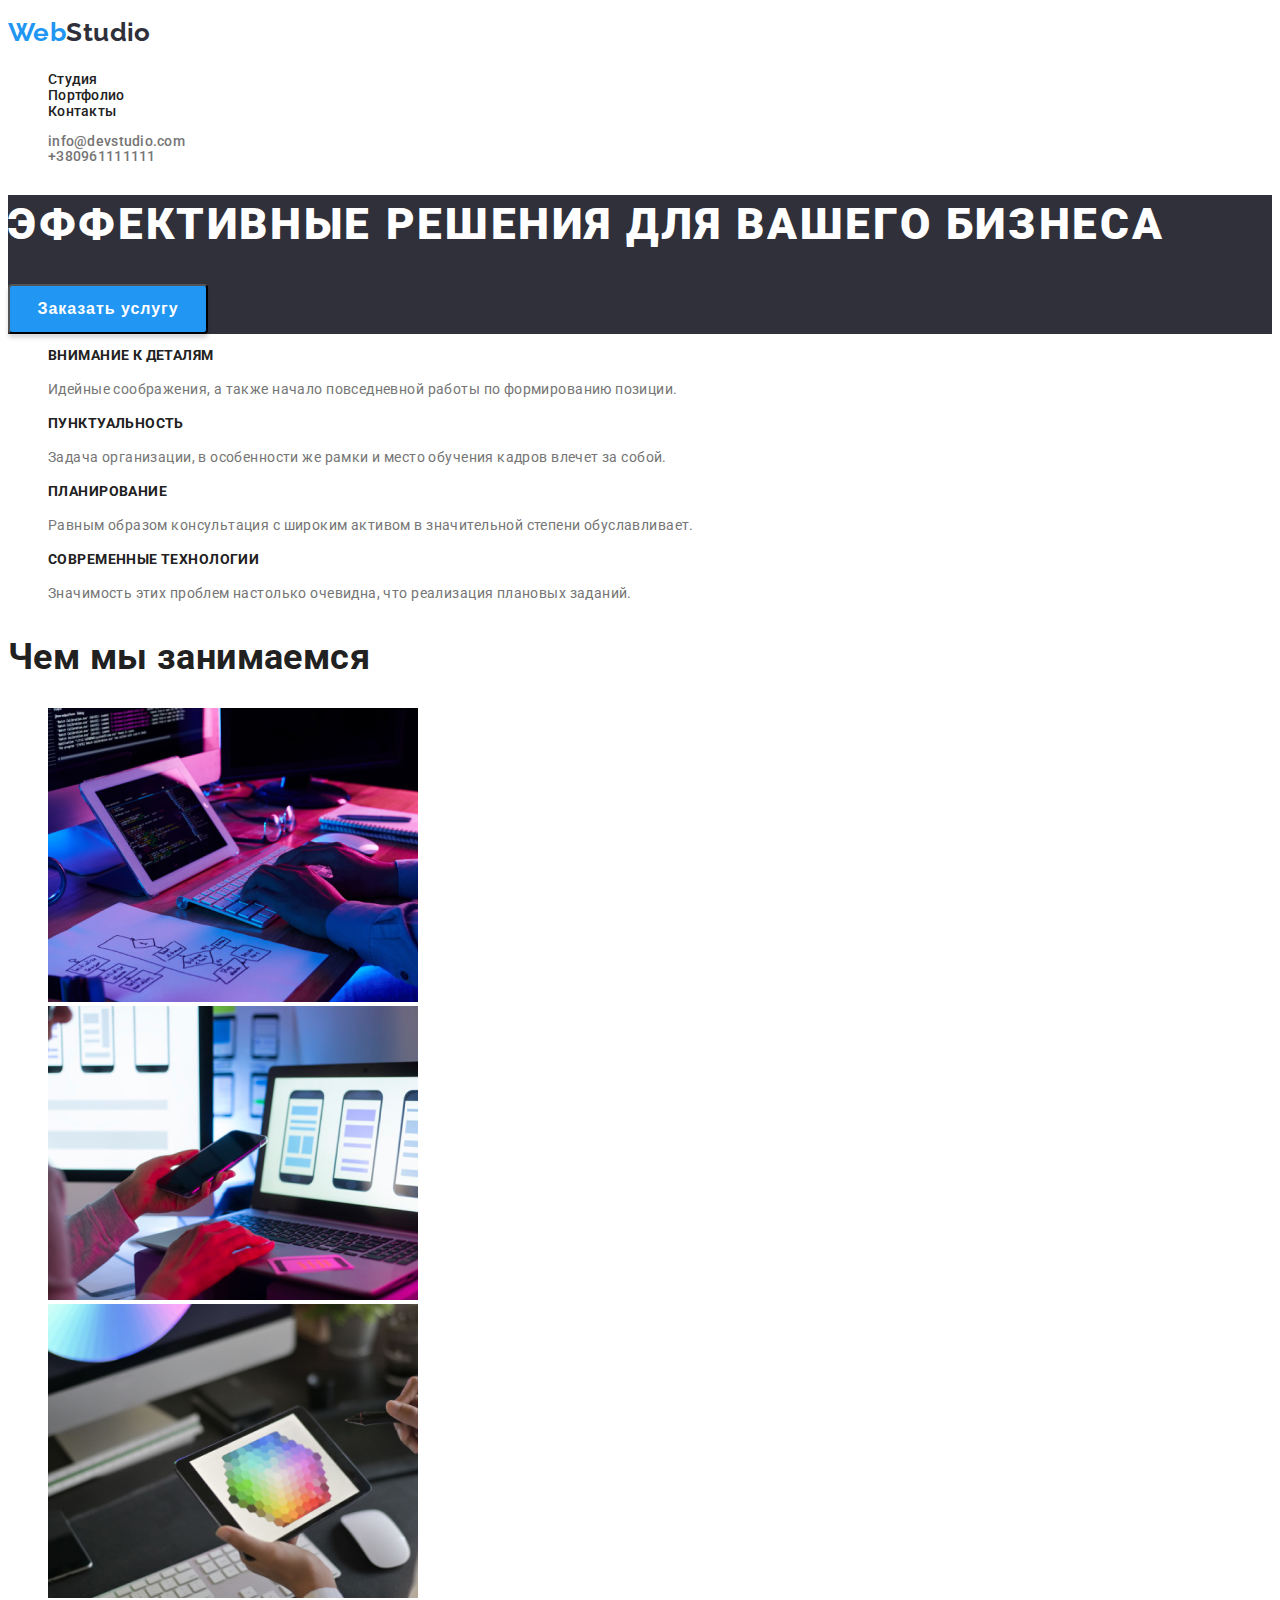
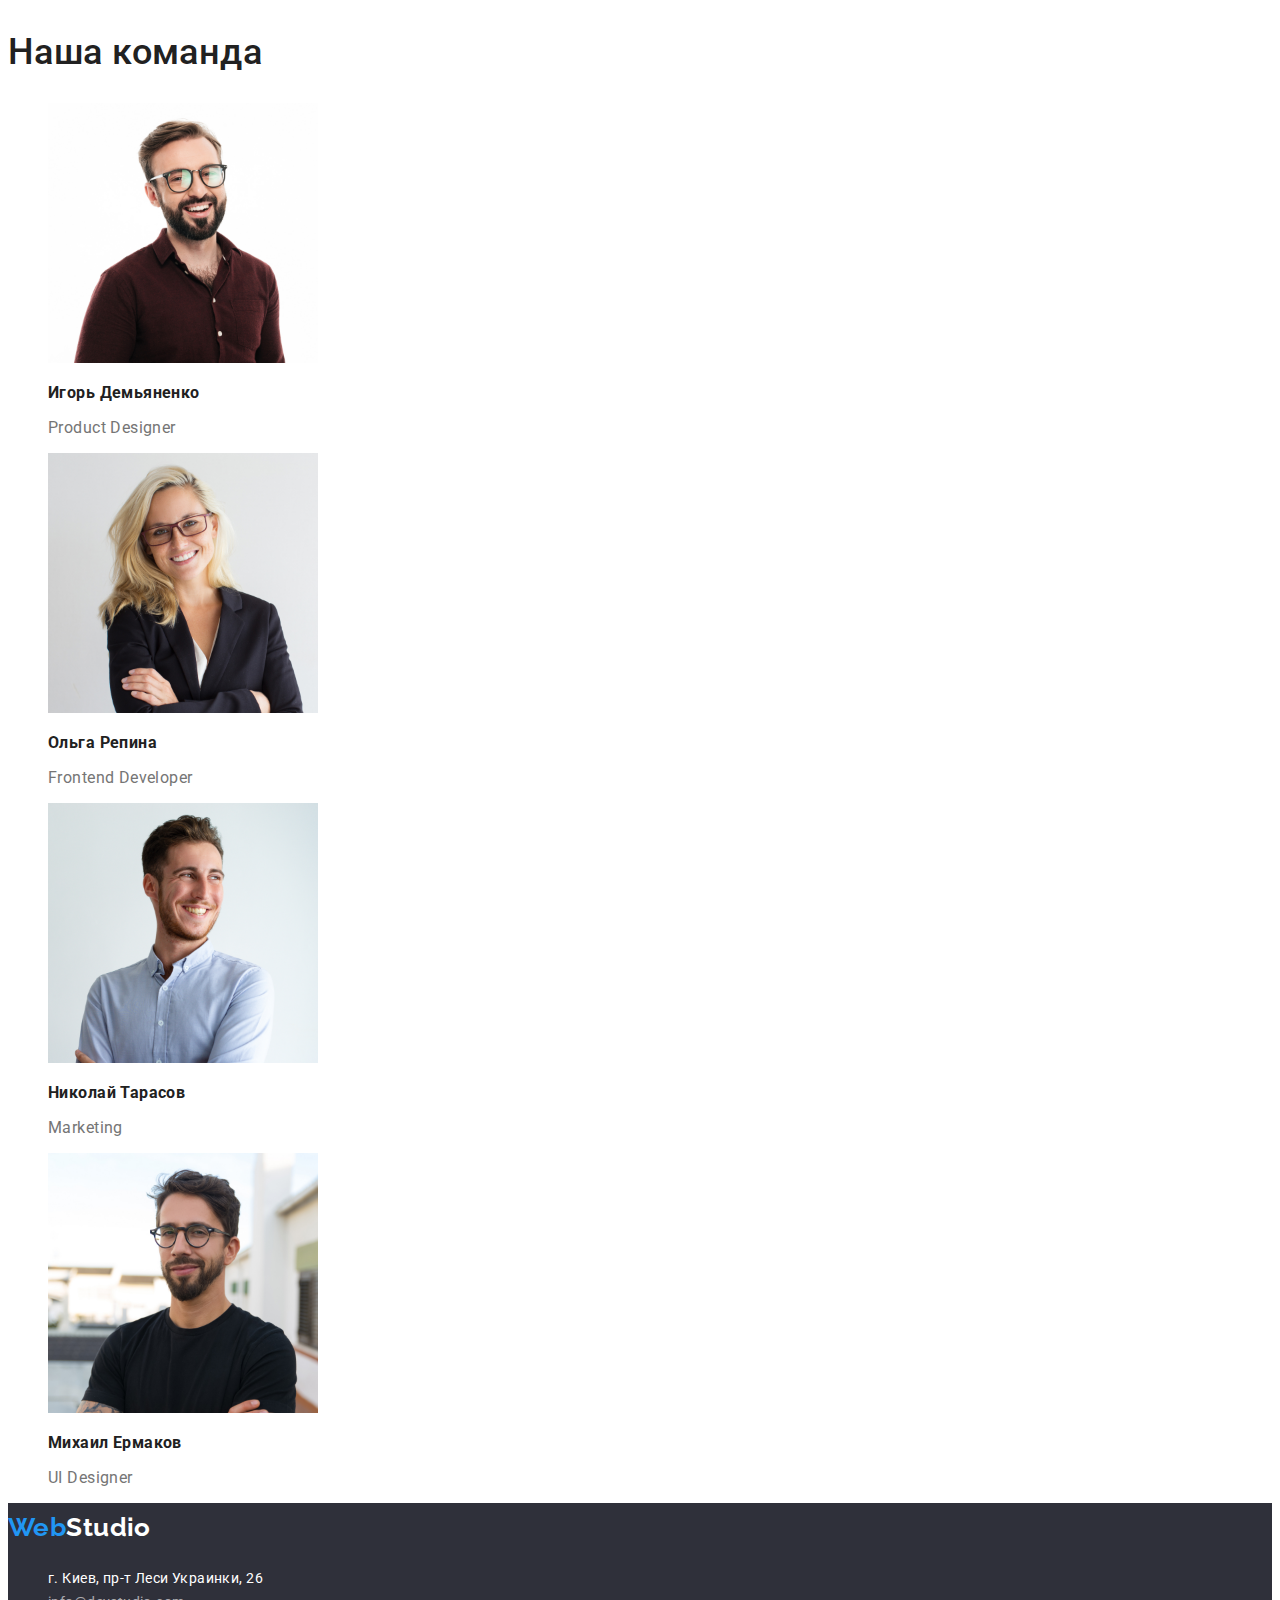
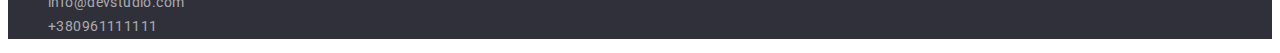
==== index.html @ 1969646e "Initial commit" ====
<!DOCTYPE html>
<html lang="ru">
<head>
    <meta charset="UTF-8">
    <meta http-equiv="X-UA-Compatible" content="IE=edge">
    <meta name="viewport" content="width=device-width, initial-scale=1.0">
    <link rel="stylesheet" href="./css/style.css">
    <title>Студия</title>
    <link rel="preconnect" href="https://fonts.googleapis.com">
    <link rel="preconnect" href="https://fonts.gstatic.com" crossorigin>
    <link href="https://fonts.googleapis.com/css2?family=Raleway:wght@700&family=Roboto:wght@400;500;700;900&display=swap" rel="stylesheet">
</head>
<body>
    <header class="header"><!--Шапка страницы-->
        <nav><a class="logohead" href="/"><span class="webhead">Web</span><span class="studiohead">Studio</span></a>
        <ul class="main-navigation"><!--Навигация на другие страницы-->
            <li><a class="nav-item" href="./index.html">Студия</a></li>
            <li><a class="nav-item" href="./portfolio.html">Портфолио</a></li>
            <li><a class="nav-item" href="">Контакты</a></li>
        </ul>
        </nav>
        <ul class="main-contacts">
            <li><a class="contacts-item" href="mailto:info@devstudio.com">info@devstudio.com</a></li>
            <li><a class="contacts-item" href="tel:+380961111111">+380961111111</a></li>
        </ul>
    </header>
    <main><!--<Уникальный контент страницы>-->
        <section class="banner"><!--Блок Баннер-->
            <h1 class="banner-tittle">Эффективные решения для вашего бизнеса</h1>
            <button class="banner-button" type="button">Заказать услугу</button>
        </section>

        <section class="peculiarities"><!--Блок со списком особенностей-->
            <h2 hidden class="peculiarities-maintittle">Особенности компании</h2>
            <ul class="peculiarities-list">
                <li class="peculiarities-items">
                    <h3 class="peculiarities-tittle">внимание к деталям</h3>
                    <p class="peculiarities-text">Идейные соображения, а также начало повседневной работы по формированию позиции.</p>
                </li>
                <li>
                    <h3 class="peculiarities-tittle">пунктуальность</h3>
                    <p class="peculiarities-text">Задача организации, в особенности же рамки и место обучения кадров влечет за собой.</p>
                </li>
                <li>
                    <h3 class="peculiarities-tittle">планирование</h3>
                    <p class="peculiarities-text">Равным образом консультация с широким активом в значительной степени обуславливает.</p>
                </li>
                <li>
                    <h3 class="peculiarities-tittle">современные технологии</h3>
                    <p class="peculiarities-text">Значимость этих проблем настолько очевидна, что реализация плановых заданий.</p>
                </li>
            </ul>
        </section>
        
        <section class="work"><!--<Блок Чем мы занимаемся-->
            <h2 class="work-tittle">Чем мы занимаемся</h2>
            <ul class="work-list">
                <li class="work-items"><img src="./images/img.jpg" alt="верстка сайтов" width="370" height="294"></li>
                <li class="work-items"><img src="./images/img-proj.jpg" alt="програмное обеспечение" width="370" height="294"></li>
                <li class="work-items"><img src="./images/img-graf.jpg" alt="графический дизайн" width="370" height="294"></li>
            </ul>
        </section>
        
        <section class="team"><!--Блок Наша команда-->
            <h2 class="team-maintittle">Наша команда</h2>
            <ul class="team-list">
                <li class="team-items">
                    <img src="./images/1.jpg" alt="фото Игоря Демьяненко" width="270" height="260">
                    <h3 class="team-tittle">Игорь Демьяненко</h3>
                    <p class="team-text" lang="en">Product Designer</p>
                </li>
                <li class="team-items">
                    <img src="./images/2.jpg" alt="фото Ольги Репиной" width="270" height="260">
                    <h3 class="team-tittle">Ольга Репина</h3>
                    <p class="team-text" lang="en">Frontend Developer</p>
                </li>
                <li class="team-items">
                    <img src="./images/3.jpg" alt="фото Николая Тарасова" width="270" height="260">
                    <h3 class="team-tittle">Николай Тарасов</h3>
                    <p class="team-text" lang="en">Marketing</p>
                </li>
                <li class="team-items">
                    <img src="./images/4.jpg" alt="фото Михаила Ермакова" width="270" height="260">
                    <h3 class="team-tittle">Михаил Ермаков</h3>
                    <p class="team-text" lang="en">UI Designer</p>
                </li>
            </ul>
        </section>
    </main>
    <footer class="footer"> <!--Футер страницы-->
        <a class="logo-footer" href="/"><span class="webfooter">Web</span><span class="studiofooter">Studio</span></a>
        <address>
            <ul class="contacts-footer">
                <li><a class="adres-footer" href="https://www.google.com/maps/place/%D0%B1%D1%83%D0%BB.+%D0%9B%D0%B5%D1%81%D0%B8+%D0%A3%D0%BA%D1%80%D0%B0%D0%B8%D0%BD%D0%BA%D0%B8,+26,+%D0%9A%D0%B8%D0%B5%D0%B2,+02000/@50.4265841,30.5361971,17z/data=!3m1!4b1!4m5!3m4!1s0x40d4cf0e033ecbe9:0x57a4dffefec77da0!8m2!3d50.4265807!4d30.5383858" target="_blank" rel="noopener noreferrer">г. Киев, пр-т Леси Украинки, 26</a></li>
                <li class="links-footer"><a class="link-clr" href="mailto:info@devstudio.com">info@devstudio.com</a></li>
                <li class="links-footer"><a class="link-clr" href="tel:+380961111111">+380961111111</a></li>
            </ul>
        </address>
        
    </footer>
</body>
</html>
---- css/style.css ----
body {
  font-family: var(--main-font);
  font-size: var(--main-font-sz);
  text-decoration: var(--main-text-decor);
  line-height: var(--main-line-hght);
  letter-spacing: var(--main-leter-spacing);
  font-weight: var(--main-font-weight);
  color: var(--main-txt-clr);
}

/* font-weight: 400; то же самое что и normal
font-weight: bold; то же самое что и 700 */

:root {
  --main-font: Roboto, sans-serif;
  --secondary-font: Raleway, sans-serif;

  --main-font-sz: 14px;
  --secondary-font-sz: 16px;
  --primary-font-sz: 36px;
  --fourth-font-sz: 18px;

  --main-font-weight: 500;
  --secondary-font-weight: 700;
  --primary-font-weight: 400;

  --main-leter-spacing: 0.03em;
  --secondary-leter-spacing: 0.02em;
  --primary-leter-spacing: 0.06em;

  --main-txt-clr: #212121;
  --secondary-txt-clr: #757575;
  --primary-txt-clr: #2196f3;
  --color-rdba: rgba(255, 255, 255, 0.6);

  --main-line-hght: 1.14;
  --secondary-line-hght: 1.17;
  --primary-line-hght: 1.71;
  --fourth-line-hght: 1.19;

  --main-link-clr: #ffffff;
  --secondary-link-clr: #2f303a;

  --main-text-decor: none;
}

/* студия */
/* оформление логотипа */
.logohead,
.logo-footer {
  font-family: var(--secondary-font);
  font-weight: var(--secondary-font-weight);
  font-size: 26px;
  line-height: 1.91;
  text-decoration: none;
}

.webhead,
.webfooter {
  color: var(--primary-txt-clr);
}

.studiohead {
  color: var(--secondary-link-clr);
}

.studiofooter {
  color: var(--main-link-clr);
}

.main-navigation {
  letter-spacing: var(--secondary-leter-spacing);
}

.nav-item:hover,
.nav-item:focus {
  color: var(--primary-txt-clr);
}

.nav-item {
  color: var(--main-txt-clr);
  text-decoration: var(--main-text-decor);
}

.contacts-item:hover,
.contacts-item:focus {
  color: var(--primary-txt-clr);
}

.contacts-item {
  color: var(--secondary-txt-clr);
  text-decoration: var(--main-text-decor);
}

.main-contacts {
  letter-spacing: var(--secondary-leter-spacing);
  color: var(--secondary-txt-clr);
}

.banner {
  background-color: var(--secondary-link-clr);
}

.banner > h1 {
  font-weight: 900;
  font-size: 44px;
  line-height: 1.36;
  letter-spacing: var(--primary-leter-spacing);
  text-transform: uppercase;
  color: var(--main-link-clr);
}

.banner button {
  font-weight: var(--secondary-font-weight);
  font-size: var(--secondary-font-sz);
  line-height: 1.87;
   align-items: center;
  text-align: center;
  letter-spacing: var(--primary-leter-spacing);
  color: var(--main-link-clr);
  background: var(--primary-txt-clr);
  box-shadow: 0px 4px 4px rgba(0, 0, 0, 0.15);
  border-radius: 4px;
  width: 200px;
  height: 50px;
  left: 700px;
  top: 430px;
}

.peculiarities h3 {
  font-weight: var(--secondary-font-weight);
  font-size: var(--main-font-sz);
  text-transform: uppercase;
}

.peculiarities p {
  font-weight: var(--primary-font-weight);
  line-height: var(--primary-line-hght);
  color: var(--secondary-txt-clr);
}

.peculiarities-list,
.work-list,
.team-list,
.contacts-footer,
.btn-item,
.content-list,
.main-navigation,
.main-contacts {
  list-style: none;
}

.work h2 {
  font-weight: var(--secondary-font-weight);
  font-size: var(--primary-font-sz);
  line-height: var(--secondary-line-hght);
}

.work-tittle,
.team-maintittle {
  font-weight: var(--secondary-font-weight);
  font-size: var(--primary-font-sz);
  line-height: var(--secondary-line-hght);
}

.team h2 {
  font-weight: var(--main-font-weight);
  font-size: var(--primary-font-sz);
  line-height: var(--secondary-line-hght);
}

.team h3 {
  font-size: var(--secondary-font-sz);
  line-height: var(--fourth-line-hght);
}

.team p {
  font-weight: var(--primary-font-weight);
  font-size: var(--secondary-font-sz);
  line-height: var(--fourth-line-hght);
  color: var(--secondary-txt-clr);
}

.adres-footer {
  font-weight: var(--primary-font-weight);
  font-size: var(--main-font-sz);
  line-height: var(--primary-line-hght);
  color: var(--main-link-clr);
  font-style: normal;
  text-decoration: var(--main-text-decor);
}

.links-footer {
  font-weight: var(--primary-font-weight);
  font-size: var(--main-font-sz);
  line-height: var(--primary-line-hght);
  color: var(--color-rdba);
}

.footer {
  background-color: var(--secondary-link-clr);
}

.link-clr {
  font-style: normal;
  font-weight: var(--primary-font-weight);
  line-height: var(--primary-line-hght);
  color: var(--color-rdba);
  text-decoration: var(--main-text-decor);
}

/* портфолио */
.btonu:hover,
.btonu:focus {
  background-color: var(--primary-txt-clr);
}

.btonu {
  font-family: Roboto;
  font-style: normal;
  font-weight: 500;
  font-size: 16px;
  line-height: 1.62;
  text-align: center;
  letter-spacing: 0.03em;
  color:var(--main-txt-clr);
  background: #F5F4FA;
  border-radius: 4px;
  box-shadow: 0px 3px 1px rgba(0, 0, 0, 0.1), 0px 1px 2px rgba(0, 0, 0, 0.08), 0px 2px 2px rgba(0, 0, 0, 0.12);
}


.content-tittle {
  font-weight: var(--secondary-font-weight);
  font-size: var(--fourth-font-sz);
  line-height: 2;
  letter-spacing: var(--primary-leter-spacing);
  color: var(--main-txt-clr);
}

.content-text {
  font-weight: var(--primary-font-weight);
  font-size: var(--secondary-font-sz);
  line-height: 1.87;
  color: var(--secondary-txt-clr);
}

.content-links {
  text-decoration: var(--main-text-decor);
}
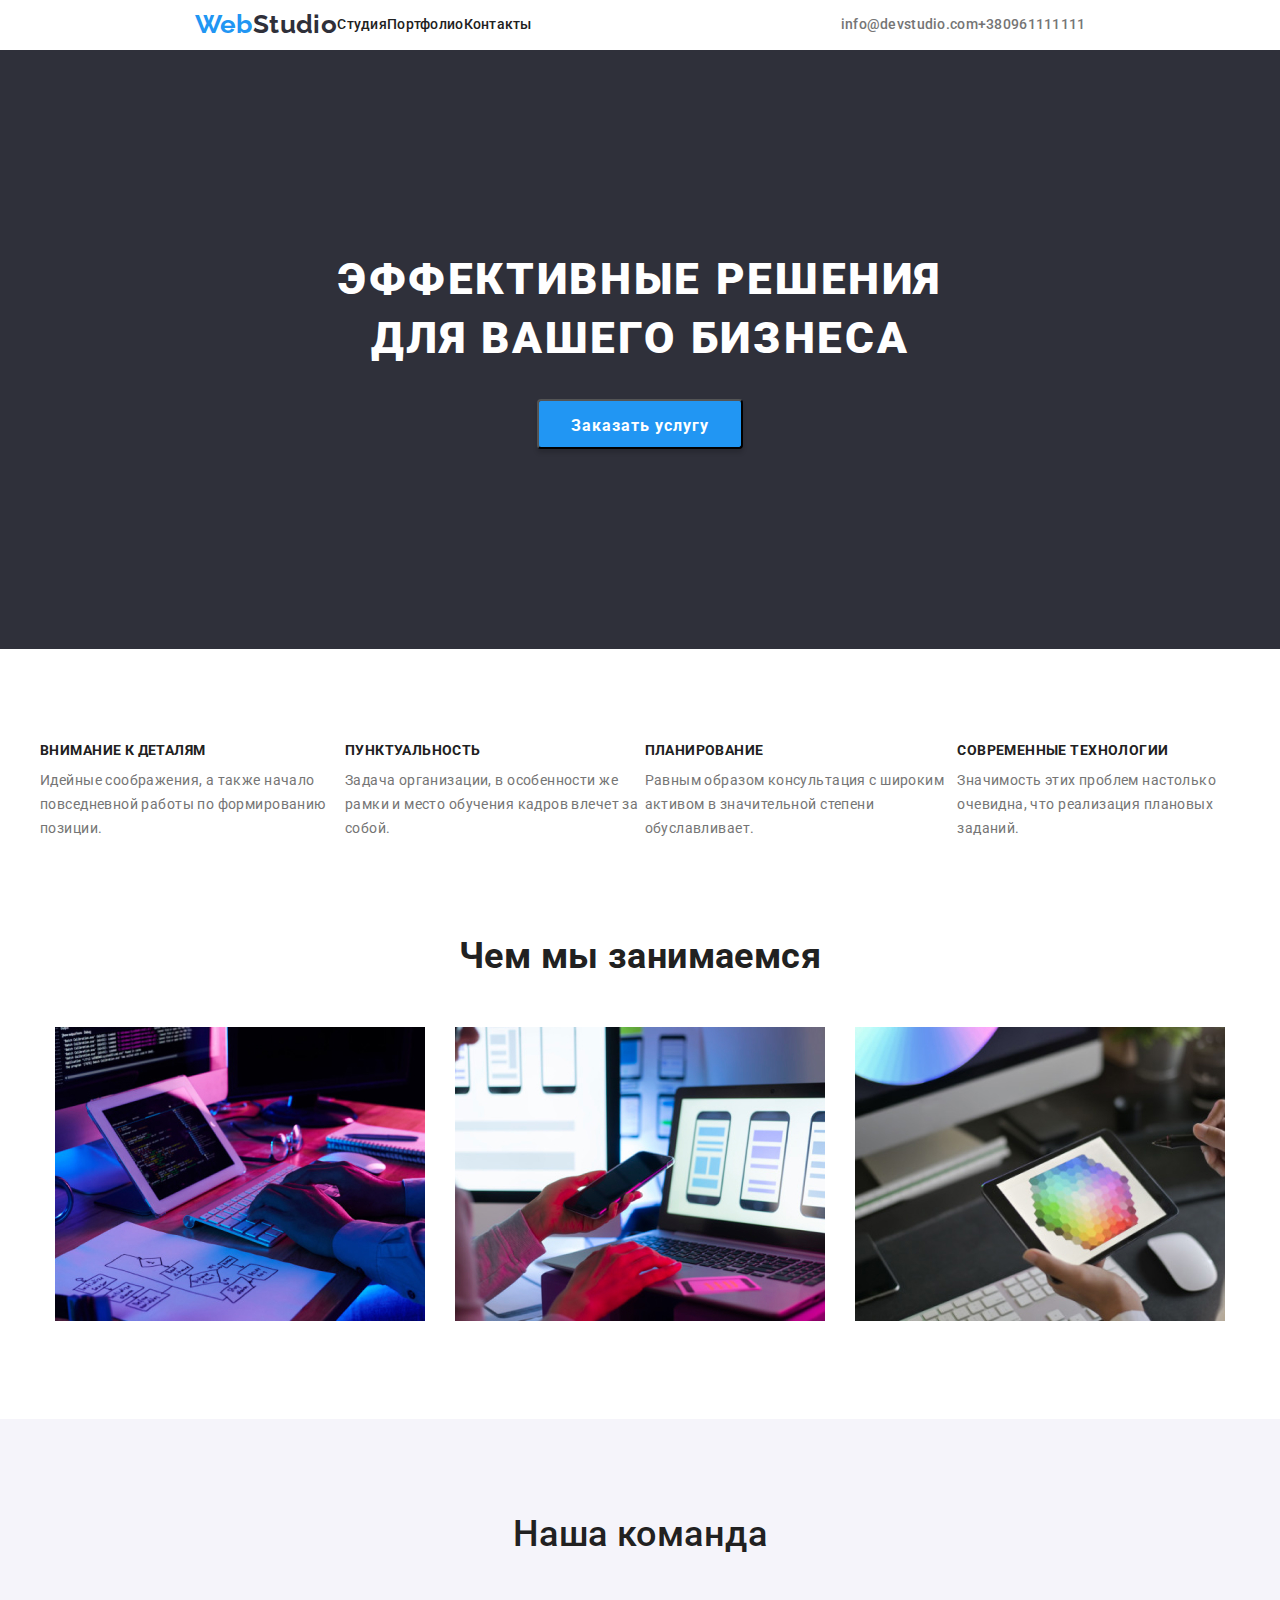
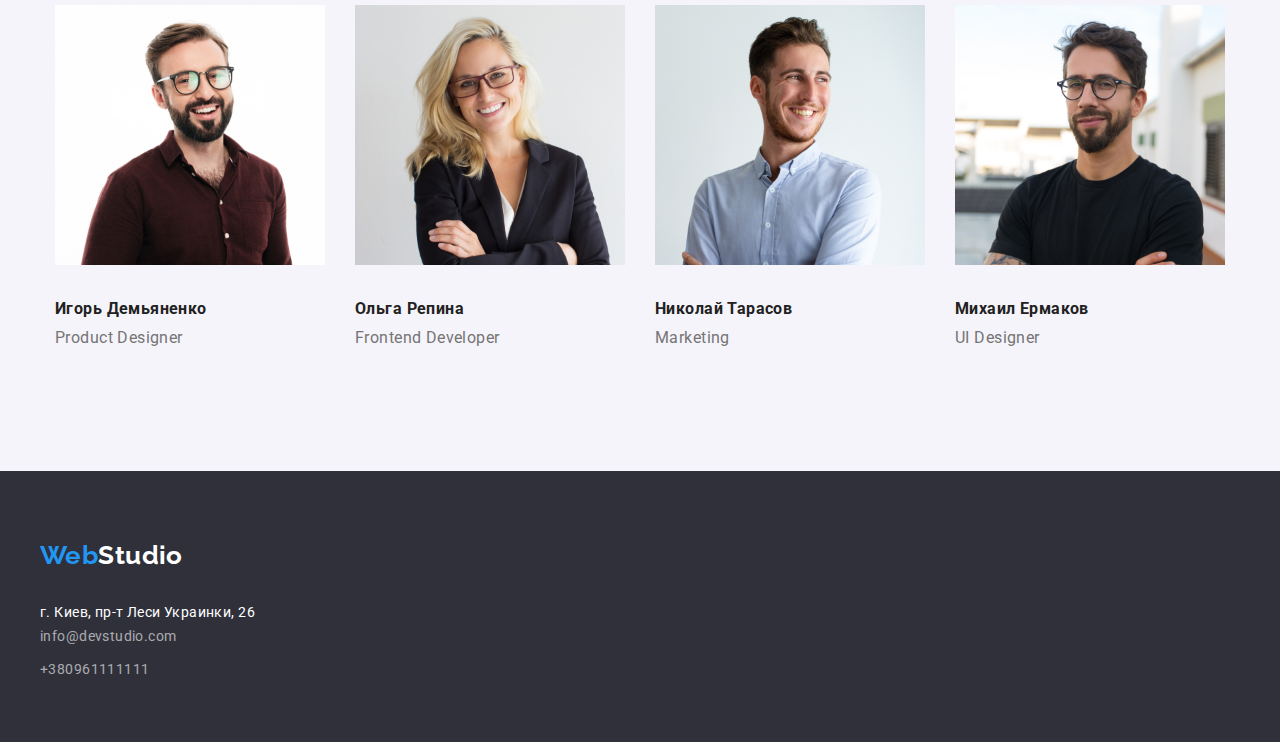
==== commit 9b952173: "добавляет разметку студия" ====
--- a/index.html
+++ b/index.html
@@ -4,32 +4,41 @@
     <meta charset="UTF-8">
     <meta http-equiv="X-UA-Compatible" content="IE=edge">
     <meta name="viewport" content="width=device-width, initial-scale=1.0">
-    <link rel="stylesheet" href="./css/style.css">
     <title>Студия</title>
     <link rel="preconnect" href="https://fonts.googleapis.com">
     <link rel="preconnect" href="https://fonts.gstatic.com" crossorigin>
     <link href="https://fonts.googleapis.com/css2?family=Raleway:wght@700&family=Roboto:wght@400;500;700;900&display=swap" rel="stylesheet">
+    <link rel="stylesheet" href="https://cdnjs.cloudflare.com/ajax/libs/modern-normalize/1.1.0/modern-normalize.min.css">
+    <link rel="stylesheet" href="./css/style.css">
+
 </head>
-<body>
-    <header class="header"><!--Шапка страницы-->
-        <nav><a class="logohead" href="/"><span class="webhead">Web</span><span class="studiohead">Studio</span></a>
-        <ul class="main-navigation"><!--Навигация на другие страницы-->
-            <li><a class="nav-item" href="./index.html">Студия</a></li>
-            <li><a class="nav-item" href="./portfolio.html">Портфолио</a></li>
-            <li><a class="nav-item" href="">Контакты</a></li>
-        </ul>
-        </nav>
-        <ul class="main-contacts">
-            <li><a class="contacts-item" href="mailto:info@devstudio.com">info@devstudio.com</a></li>
-            <li><a class="contacts-item" href="tel:+380961111111">+380961111111</a></li>
-        </ul>
-    </header>
+<body> 
+    <div class="container hdr">
+        <header class="header">
+            <nav class="nav" ><a class="logohead" href="/"><span class="webhead">Web</span><span class="studiohead">Studio</span></a>
+            <ul class="main-navigation">
+                <li><a class="nav-item lnk-hdr" href="./index.html">Студия</a></li>
+                <li><a class="nav-item lnk-hdr" href="./portfolio.html">Портфолио</a></li>
+                <li><a class="nav-item lnk-hdr" href="">Контакты</a></li>
+            </ul>
+            </nav>
+            <div class="container-contacts" >
+            <ul class="main-contacts">
+                <li><a class="contacts-item lnk-hdr" href="mailto:info@devstudio.com">info@devstudio.com</a></li>
+                <li><a class="contacts-item lnk-hdr" href="tel:+380961111111">+380961111111</a></li>
+            </ul>
+            </div>
+        </header>
+    </div>
     <main><!--<Уникальный контент страницы>-->
         <section class="banner"><!--Блок Баннер-->
-            <h1 class="banner-tittle">Эффективные решения для вашего бизнеса</h1>
+            <div class="container bnnr">
+            <h1 class="banner-tittle">Эффективные решения <br> для вашего бизнеса</h1>
             <button class="banner-button" type="button">Заказать услугу</button>
+            </div>
         </section>
-
+    
+    <div class="container pclrts section">
         <section class="peculiarities"><!--Блок со списком особенностей-->
             <h2 hidden class="peculiarities-maintittle">Особенности компании</h2>
             <ul class="peculiarities-list">
@@ -51,7 +60,8 @@
                 </li>
             </ul>
         </section>
-        
+    </div>
+    <div class="container wrk">
         <section class="work"><!--<Блок Чем мы занимаемся-->
             <h2 class="work-tittle">Чем мы занимаемся</h2>
             <ul class="work-list">
@@ -60,43 +70,47 @@
                 <li class="work-items"><img src="./images/img-graf.jpg" alt="графический дизайн" width="370" height="294"></li>
             </ul>
         </section>
-        
-        <section class="team"><!--Блок Наша команда-->
+    </div>
+    <section class="team"><!--Блок Наша команда-->
+        <div class="container tm section">
             <h2 class="team-maintittle">Наша команда</h2>
             <ul class="team-list">
                 <li class="team-items">
-                    <img src="./images/1.jpg" alt="фото Игоря Демьяненко" width="270" height="260">
+                    <img class="team-img" src="./images/1.jpg" alt="фото Игоря Демьяненко" width="270" height="260">
                     <h3 class="team-tittle">Игорь Демьяненко</h3>
                     <p class="team-text" lang="en">Product Designer</p>
                 </li>
                 <li class="team-items">
-                    <img src="./images/2.jpg" alt="фото Ольги Репиной" width="270" height="260">
+                    <img class="team-img" src="./images/2.jpg" alt="фото Ольги Репиной" width="270" height="260">
                     <h3 class="team-tittle">Ольга Репина</h3>
                     <p class="team-text" lang="en">Frontend Developer</p>
                 </li>
                 <li class="team-items">
-                    <img src="./images/3.jpg" alt="фото Николая Тарасова" width="270" height="260">
+                    <img class="team-img" src="./images/3.jpg" alt="фото Николая Тарасова" width="270" height="260">
                     <h3 class="team-tittle">Николай Тарасов</h3>
                     <p class="team-text" lang="en">Marketing</p>
                 </li>
                 <li class="team-items">
-                    <img src="./images/4.jpg" alt="фото Михаила Ермакова" width="270" height="260">
+                    <img class="team-img" src="./images/4.jpg" alt="фото Михаила Ермакова" width="270" height="260">
                     <h3 class="team-tittle">Михаил Ермаков</h3>
                     <p class="team-text" lang="en">UI Designer</p>
                 </li>
             </ul>
-        </section>
+        </div>
+    </section>
     </main>
     <footer class="footer"> <!--Футер страницы-->
+        <div class="container ftr">
         <a class="logo-footer" href="/"><span class="webfooter">Web</span><span class="studiofooter">Studio</span></a>
         <address>
             <ul class="contacts-footer">
                 <li><a class="adres-footer" href="https://www.google.com/maps/place/%D0%B1%D1%83%D0%BB.+%D0%9B%D0%B5%D1%81%D0%B8+%D0%A3%D0%BA%D1%80%D0%B0%D0%B8%D0%BD%D0%BA%D0%B8,+26,+%D0%9A%D0%B8%D0%B5%D0%B2,+02000/@50.4265841,30.5361971,17z/data=!3m1!4b1!4m5!3m4!1s0x40d4cf0e033ecbe9:0x57a4dffefec77da0!8m2!3d50.4265807!4d30.5383858" target="_blank" rel="noopener noreferrer">г. Киев, пр-т Леси Украинки, 26</a></li>
-                <li class="links-footer"><a class="link-clr" href="mailto:info@devstudio.com">info@devstudio.com</a></li>
-                <li class="links-footer"><a class="link-clr" href="tel:+380961111111">+380961111111</a></li>
+                <li class="links-footer mail"><a class="link-clr" href="mailto:info@devstudio.com">info@devstudio.com</a></li>
+                <li class="links-footer tel"><a class="link-clr" href="tel:+380961111111">+380961111111</a></li>
             </ul>
         </address>
-        
+        </div>
     </footer>
+    
 </body>
 </html>--- a/css/style.css
+++ b/css/style.css
@@ -1,3 +1,13 @@
+/* *,
+*::before,
+*::after {
+  box-sizing: border-box;
+}
+ */
+
+
+
+
 body {
   font-family: var(--main-font);
   font-size: var(--main-font-sz);
@@ -6,7 +16,9 @@
   letter-spacing: var(--main-leter-spacing);
   font-weight: var(--main-font-weight);
   color: var(--main-txt-clr);
-}
+  
+}
+
 
 /* font-weight: 400; то же самое что и normal
 font-weight: bold; то же самое что и 700 */
@@ -43,6 +55,92 @@
 
   --main-text-decor: none;
 }
+
+h1, h2, h3, p, ul, li {
+  margin: 0;
+  padding: 0;
+}
+
+.container {
+  width: 1230px;
+  margin-right: auto;
+  margin-left: auto;
+  padding-left: 15px;
+  padding-right: 15px;
+}
+
+
+
+.bnnr {
+  background-color: #2F303A;
+}
+
+
+.wrk {
+  padding-top: 0;
+  padding-bottom: 94px;
+}
+.header {
+  display: flex; 
+  align-items: center;
+  justify-content: space-between;
+}
+.nav {display: flex;
+align-items: center;
+justify-content: space-around;}
+
+
+.lnk-hdr {
+  display: inline-block;
+}
+.banner-tittle {
+  margin-bottom: 30px;
+  padding-top: 200px;
+}
+.banner-button {
+  margin-bottom: 200px;
+
+}
+.section {
+  padding-top: 94px;
+  padding-bottom: 94px;
+}
+/* .peculiarities-tittle {
+  margin-bottom: 10px;
+  padding-top: 50px; */
+/* } */
+
+.main-navigation, .main-contacts, .btn-list, .peculiarities-list, .work-list, .team-list {
+  display: flex;
+}
+
+.main-contacts {
+  justify-content: flex-end;
+}
+.peculiarities-list, .work-list, .team-list {
+  justify-content: space-around;
+}
+
+.header {justify-content: space-around;;
+}
+
+.btn-list {
+  justify-content: center;
+
+
+}
+
+
+
+
+
+
+
+
+
+
+
+
 
 /* студия */
 /* оформление логотипа */
@@ -99,44 +197,54 @@
 
 .banner {
   background-color: var(--secondary-link-clr);
-}
-
-.banner > h1 {
+  text-align: center;
+}
+
+.banner-tittle {
+  line-height: 1.36;
+  font-family: Roboto;
+  font-style: normal;
   font-weight: 900;
   font-size: 44px;
-  line-height: 1.36;
-  letter-spacing: var(--primary-leter-spacing);
+  text-align: center;
+  letter-spacing: 0.06em;
   text-transform: uppercase;
-  color: var(--main-link-clr);
+  color: #FFFFFF;
 }
 
 .banner button {
   font-weight: var(--secondary-font-weight);
   font-size: var(--secondary-font-sz);
   line-height: 1.87;
-   align-items: center;
+  align-items: center;
   text-align: center;
   letter-spacing: var(--primary-leter-spacing);
   color: var(--main-link-clr);
   background: var(--primary-txt-clr);
   box-shadow: 0px 4px 4px rgba(0, 0, 0, 0.15);
   border-radius: 4px;
-  width: 200px;
+  min-width: 200px;
   height: 50px;
   left: 700px;
   top: 430px;
+  padding: 10px 32px;
 }
 
 .peculiarities h3 {
   font-weight: var(--secondary-font-weight);
   font-size: var(--main-font-sz);
   text-transform: uppercase;
+  margin-top: 0px;
+  margin-bottom: 10px;
 }
 
 .peculiarities p {
   font-weight: var(--primary-font-weight);
   line-height: var(--primary-line-hght);
   color: var(--secondary-txt-clr);
+  margin-bottom: 0px;
+
+
 }
 
 .peculiarities-list,
@@ -154,6 +262,7 @@
   font-weight: var(--secondary-font-weight);
   font-size: var(--primary-font-sz);
   line-height: var(--secondary-line-hght);
+  margin-bottom: 50px;
 }
 
 .work-tittle,
@@ -162,16 +271,21 @@
   font-size: var(--primary-font-sz);
   line-height: var(--secondary-line-hght);
 }
-
+h2 {
+  text-align: center;
+}
 .team h2 {
   font-weight: var(--main-font-weight);
   font-size: var(--primary-font-sz);
   line-height: var(--secondary-line-hght);
+
+  margin-bottom: 50px;
 }
 
 .team h3 {
   font-size: var(--secondary-font-sz);
   line-height: var(--fourth-line-hght);
+  margin-bottom: 10px;
 }
 
 .team p {
@@ -179,6 +293,21 @@
   font-size: var(--secondary-font-sz);
   line-height: var(--fourth-line-hght);
   color: var(--secondary-txt-clr);
+  padding-bottom: 30px;
+}
+.team {
+background-color: #F5F4FA;
+}
+
+.team-img {
+  margin-bottom: 30px;
+}
+
+
+.logo-footer {
+  display: inline-block;
+  padding-top: 60px;
+  margin-bottom: 20px;
 }
 
 .adres-footer {
@@ -188,6 +317,8 @@
   color: var(--main-link-clr);
   font-style: normal;
   text-decoration: var(--main-text-decor);
+  margin-bottom: 9px;
+  
 }
 
 .links-footer {
@@ -196,11 +327,18 @@
   line-height: var(--primary-line-hght);
   color: var(--color-rdba);
 }
+.mail {
+  margin-bottom: 9px;
+}
+.tel {
+  padding-bottom: 60px;
+}
+
 
 .footer {
   background-color: var(--secondary-link-clr);
 }
-
+/* background-color: #2F303A; */
 .link-clr {
   font-style: normal;
   font-weight: var(--primary-font-weight);
@@ -226,7 +364,10 @@
   color:var(--main-txt-clr);
   background: #F5F4FA;
   border-radius: 4px;
+  border: 1px solid transparent;
   box-shadow: 0px 3px 1px rgba(0, 0, 0, 0.1), 0px 1px 2px rgba(0, 0, 0, 0.08), 0px 2px 2px rgba(0, 0, 0, 0.12);
+  padding: 6px 22px;
+
 }
 
 
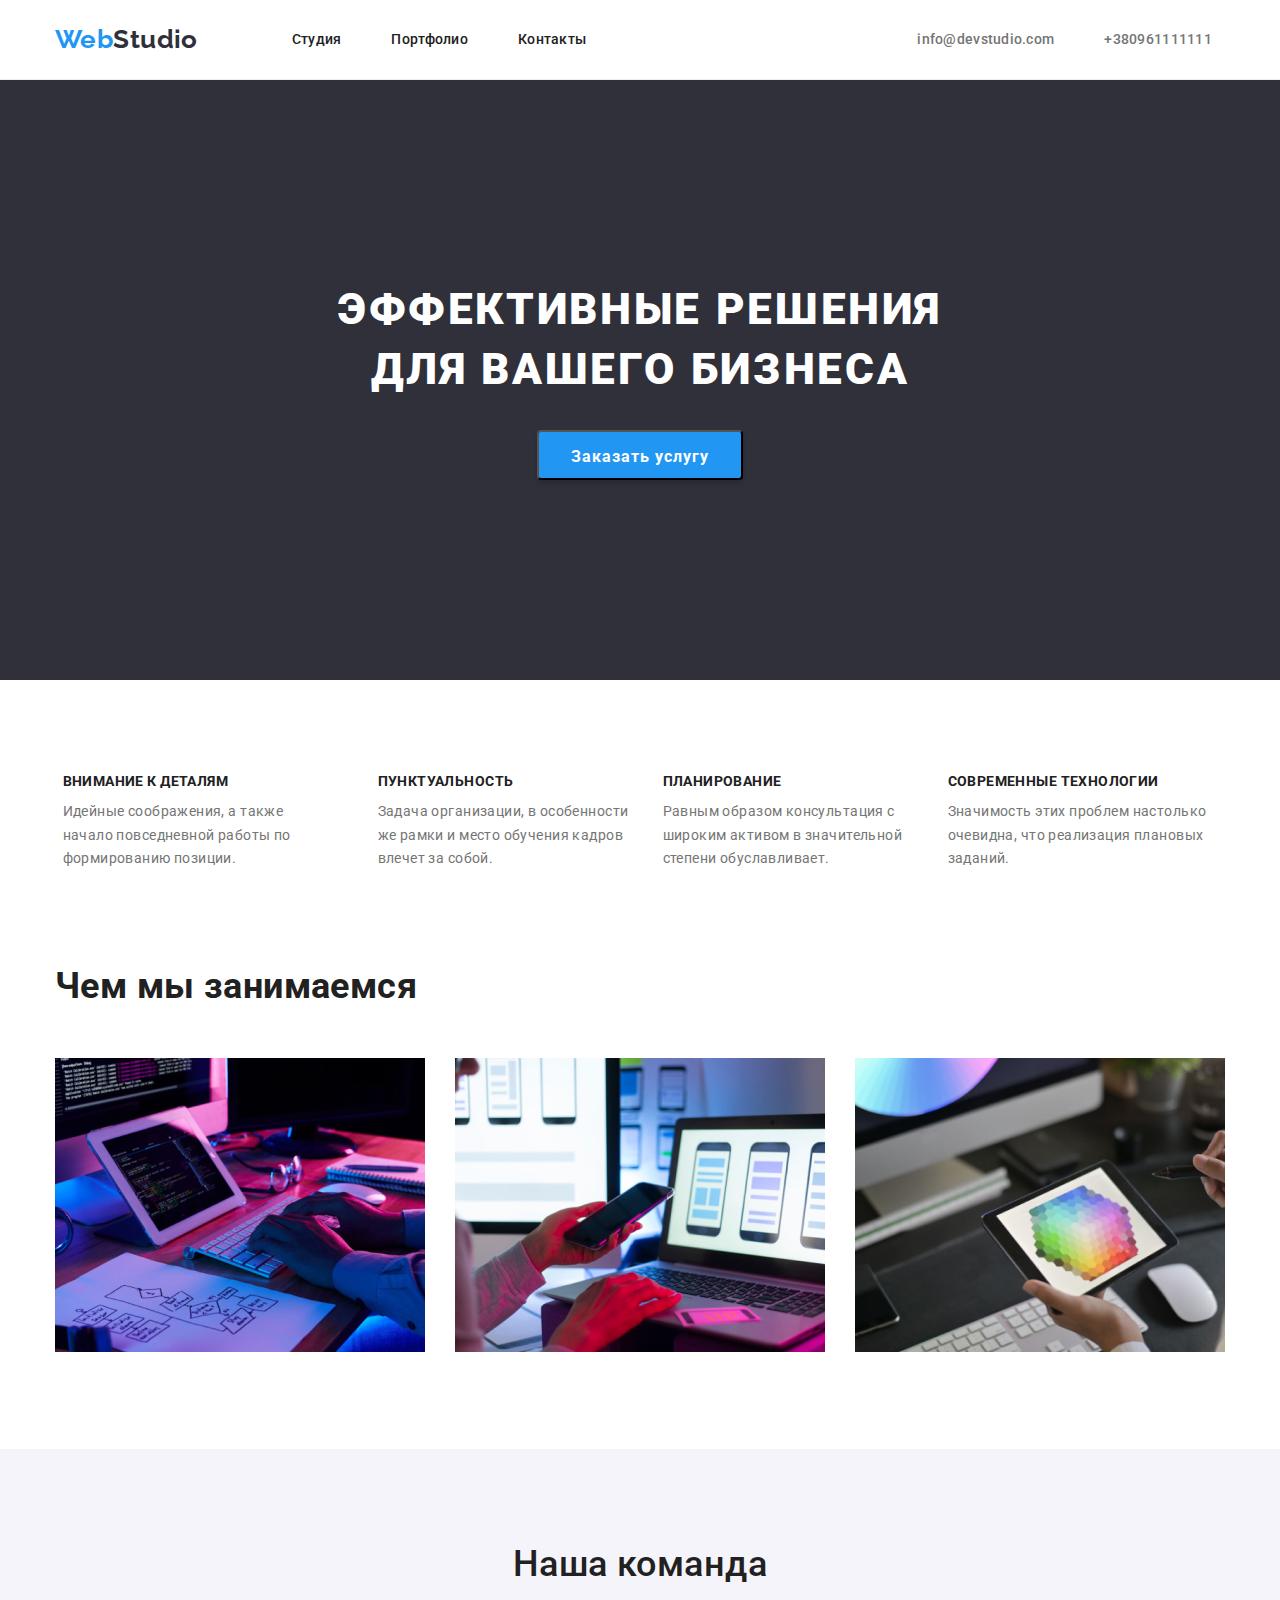
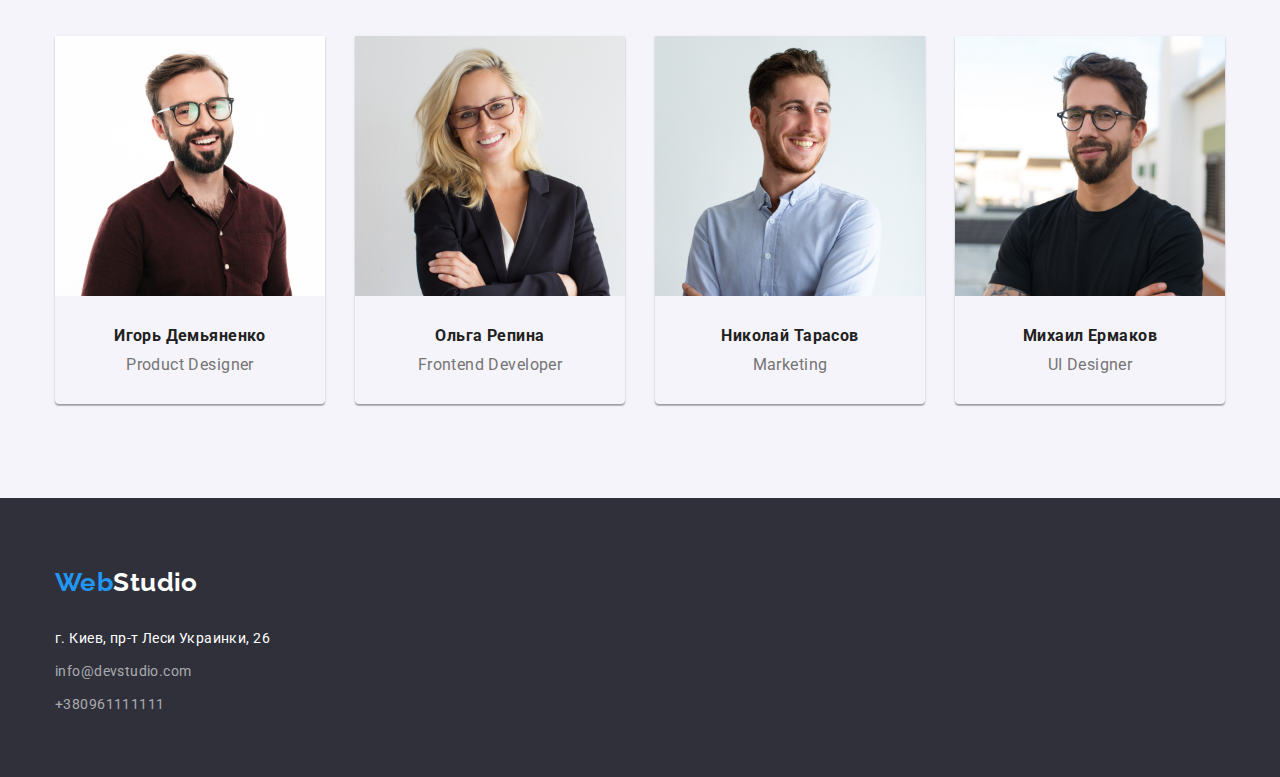
==== commit b58e5136: "ДЗ 3" ====
--- a/index.html
+++ b/index.html
@@ -13,23 +13,22 @@
 
 </head>
 <body> 
-    <div class="container hdr">
-        <header class="header">
+    <header class="header">
+        <div class="container">
             <nav class="nav" ><a class="logohead" href="/"><span class="webhead">Web</span><span class="studiohead">Studio</span></a>
             <ul class="main-navigation">
-                <li><a class="nav-item lnk-hdr" href="./index.html">Студия</a></li>
-                <li><a class="nav-item lnk-hdr" href="./portfolio.html">Портфолио</a></li>
-                <li><a class="nav-item lnk-hdr" href="">Контакты</a></li>
+                <li class="nav-list"><a class="nav-item" href="./index.html">Студия</a></li>
+                <li class="nav-list"><a class="nav-item" href="./portfolio.html">Портфолио</a></li>
+                <li class="nav-list"><a class="nav-item" href="">Контакты</a></li>
             </ul>
             </nav>
-            <div class="container-contacts" >
             <ul class="main-contacts">
-                <li><a class="contacts-item lnk-hdr" href="mailto:info@devstudio.com">info@devstudio.com</a></li>
-                <li><a class="contacts-item lnk-hdr" href="tel:+380961111111">+380961111111</a></li>
+                <li class="contacts-list"><a class="contacts-item" href="mailto:info@devstudio.com">info@devstudio.com</a></li>
+                <li class="contacts-list"><a class="contacts-item" href="tel:+380961111111">+380961111111</a></li>
             </ul>
-            </div>
-        </header>
-    </div>
+        </div>
+    </header>
+    
     <main><!--<Уникальный контент страницы>-->
         <section class="banner"><!--Блок Баннер-->
             <div class="container bnnr">
@@ -37,9 +36,8 @@
             <button class="banner-button" type="button">Заказать услугу</button>
             </div>
         </section>
-    
-    <div class="container pclrts section">
-        <section class="peculiarities"><!--Блок со списком особенностей-->
+        <section class="peculiarities section"><!--Блок со списком особенностей-->
+            <div class="container">
             <h2 hidden class="peculiarities-maintittle">Особенности компании</h2>
             <ul class="peculiarities-list">
                 <li class="peculiarities-items">
@@ -59,20 +57,20 @@
                     <p class="peculiarities-text">Значимость этих проблем настолько очевидна, что реализация плановых заданий.</p>
                 </li>
             </ul>
+            </div>
         </section>
-    </div>
-    <div class="container wrk">
-        <section class="work"><!--<Блок Чем мы занимаемся-->
+        <section class="work section"><!--<Блок Чем мы занимаемся-->
+            <div class="container wrk">
             <h2 class="work-tittle">Чем мы занимаемся</h2>
             <ul class="work-list">
                 <li class="work-items"><img src="./images/img.jpg" alt="верстка сайтов" width="370" height="294"></li>
                 <li class="work-items"><img src="./images/img-proj.jpg" alt="програмное обеспечение" width="370" height="294"></li>
                 <li class="work-items"><img src="./images/img-graf.jpg" alt="графический дизайн" width="370" height="294"></li>
             </ul>
+            </div>
         </section>
-    </div>
-    <section class="team"><!--Блок Наша команда-->
-        <div class="container tm section">
+        <section class="team section"><!--Блок Наша команда-->
+        <div class="container">
             <h2 class="team-maintittle">Наша команда</h2>
             <ul class="team-list">
                 <li class="team-items">
@@ -97,20 +95,19 @@
                 </li>
             </ul>
         </div>
-    </section>
+         </section>
     </main>
     <footer class="footer"> <!--Футер страницы-->
         <div class="container ftr">
         <a class="logo-footer" href="/"><span class="webfooter">Web</span><span class="studiofooter">Studio</span></a>
         <address>
             <ul class="contacts-footer">
-                <li><a class="adres-footer" href="https://www.google.com/maps/place/%D0%B1%D1%83%D0%BB.+%D0%9B%D0%B5%D1%81%D0%B8+%D0%A3%D0%BA%D1%80%D0%B0%D0%B8%D0%BD%D0%BA%D0%B8,+26,+%D0%9A%D0%B8%D0%B5%D0%B2,+02000/@50.4265841,30.5361971,17z/data=!3m1!4b1!4m5!3m4!1s0x40d4cf0e033ecbe9:0x57a4dffefec77da0!8m2!3d50.4265807!4d30.5383858" target="_blank" rel="noopener noreferrer">г. Киев, пр-т Леси Украинки, 26</a></li>
+                <li class="links-footer"><a class="adres-footer" href="https://www.google.com/maps/place/%D0%B1%D1%83%D0%BB.+%D0%9B%D0%B5%D1%81%D0%B8+%D0%A3%D0%BA%D1%80%D0%B0%D0%B8%D0%BD%D0%BA%D0%B8,+26,+%D0%9A%D0%B8%D0%B5%D0%B2,+02000/@50.4265841,30.5361971,17z/data=!3m1!4b1!4m5!3m4!1s0x40d4cf0e033ecbe9:0x57a4dffefec77da0!8m2!3d50.4265807!4d30.5383858" target="_blank" rel="noopener noreferrer">г. Киев, пр-т Леси Украинки, 26</a></li>
                 <li class="links-footer mail"><a class="link-clr" href="mailto:info@devstudio.com">info@devstudio.com</a></li>
                 <li class="links-footer tel"><a class="link-clr" href="tel:+380961111111">+380961111111</a></li>
             </ul>
         </address>
         </div>
-    </footer>
-    
+    </footer>    
 </body>
 </html>--- a/css/style.css
+++ b/css/style.css
@@ -1,13 +1,3 @@
-/* *,
-*::before,
-*::after {
-  box-sizing: border-box;
-}
- */
-
-
-
-
 body {
   font-family: var(--main-font);
   font-size: var(--main-font-sz);
@@ -54,6 +44,7 @@
   --secondary-link-clr: #2f303a;
 
   --main-text-decor: none;
+  --project-border-color: #EEEEEE
 }
 
 h1, h2, h3, p, ul, li {
@@ -62,84 +53,18 @@
 }
 
 .container {
-  width: 1230px;
-  margin-right: auto;
-  margin-left: auto;
+  max-width: 1200px;
+  margin: 0 auto;
   padding-left: 15px;
   padding-right: 15px;
 }
-
-
-
-.bnnr {
-  background-color: #2F303A;
-}
-
-
-.wrk {
-  padding-top: 0;
-  padding-bottom: 94px;
-}
-.header {
-  display: flex; 
-  align-items: center;
-  justify-content: space-between;
-}
-.nav {display: flex;
-align-items: center;
-justify-content: space-around;}
-
-
-.lnk-hdr {
-  display: inline-block;
-}
-.banner-tittle {
-  margin-bottom: 30px;
-  padding-top: 200px;
-}
-.banner-button {
-  margin-bottom: 200px;
-
-}
 .section {
-  padding-top: 94px;
-  padding-bottom: 94px;
-}
-/* .peculiarities-tittle {
-  margin-bottom: 10px;
-  padding-top: 50px; */
-/* } */
-
-.main-navigation, .main-contacts, .btn-list, .peculiarities-list, .work-list, .team-list {
-  display: flex;
-}
-
-.main-contacts {
-  justify-content: flex-end;
-}
-.peculiarities-list, .work-list, .team-list {
-  justify-content: space-around;
-}
-
-.header {justify-content: space-around;;
-}
-
-.btn-list {
-  justify-content: center;
-
-
-}
-
-
-
-
-
-
-
-
-
-
-
+  padding: 94px 0;
+}
+
+.btn-list, .peculiarities-list, .work-list, .team-list {
+  display: flex;
+}
 
 
 /* студия */
@@ -152,54 +77,78 @@
   line-height: 1.91;
   text-decoration: none;
 }
-
 .webhead,
 .webfooter {
   color: var(--primary-txt-clr);
 }
-
 .studiohead {
   color: var(--secondary-link-clr);
 }
-
 .studiofooter {
   color: var(--main-link-clr);
 }
-
 .main-navigation {
   letter-spacing: var(--secondary-leter-spacing);
-}
-
+
+  display: flex;
+  margin-left: 94px;
+}
 .nav-item:hover,
 .nav-item:focus {
   color: var(--primary-txt-clr);
 }
-
 .nav-item {
   color: var(--main-txt-clr);
   text-decoration: var(--main-text-decor);
-}
-
+  display: block;
+  padding-top: 32px;
+  padding-bottom: 32px;
+
+}
 .contacts-item:hover,
 .contacts-item:focus {
   color: var(--primary-txt-clr);
 }
-
 .contacts-item {
   color: var(--secondary-txt-clr);
   text-decoration: var(--main-text-decor);
-}
-
+  display: block;
+  padding-top: 32px;
+  padding-bottom: 32px;
+
+}
 .main-contacts {
   letter-spacing: var(--secondary-leter-spacing);
   color: var(--secondary-txt-clr);
-}
+  margin-left: 331px;
+  display: flex;
+}
+.header {
+  max-height: 80px;
+  border-bottom: 1px solid #ECECEC;;
+}
+.header > .container {
+  display: flex;
+}
+.nav {
+  display: flex;
+  align-items: center;
+}
+.nav-list:not(:last-child),
+.contacts-list:not(:last-child) {
+  margin-right: 50px;
+}
+
+
+
+/* <!--<Уникальный контент страницы>--> */
+/* БАННЕР */
 
 .banner {
   background-color: var(--secondary-link-clr);
   text-align: center;
-}
-
+  padding: 200px 0;
+}
 .banner-tittle {
   line-height: 1.36;
   font-family: Roboto;
@@ -209,9 +158,14 @@
   text-align: center;
   letter-spacing: 0.06em;
   text-transform: uppercase;
+
   color: #FFFFFF;
-}
-
+
+  margin-bottom: 30px;
+  max-width: 696px;
+  margin-left: auto;
+  margin-right: auto;
+}
 .banner button {
   font-weight: var(--secondary-font-weight);
   font-size: var(--secondary-font-sz);
@@ -230,6 +184,9 @@
   padding: 10px 32px;
 }
 
+
+
+/* ОСОБЕННОСТИ */
 .peculiarities h3 {
   font-weight: var(--secondary-font-weight);
   font-size: var(--main-font-sz);
@@ -237,16 +194,12 @@
   margin-top: 0px;
   margin-bottom: 10px;
 }
-
 .peculiarities p {
   font-weight: var(--primary-font-weight);
   line-height: var(--primary-line-hght);
   color: var(--secondary-txt-clr);
   margin-bottom: 0px;
-
-
-}
-
+}
 .peculiarities-list,
 .work-list,
 .team-list,
@@ -257,58 +210,85 @@
 .main-contacts {
   list-style: none;
 }
-
+.peculiarities-items:not(:last-child), .work-items:not(:last-child), .team-items:not(:last-child) {
+  margin-right: 30px;
+}
+.peculiarities-text {
+  max-width: 270px;
+}
+.peculiarities { 
+  padding-bottom: 0;
+}
+.peculiarities-list, .work-list, .team-list {
+  justify-content: space-around;
+}
+
+
+
+/* Блок Чем мы занимаемся */
+.wrk {
+  padding-top: 0;
+}
 .work h2 {
   font-weight: var(--secondary-font-weight);
   font-size: var(--primary-font-sz);
   line-height: var(--secondary-line-hght);
   margin-bottom: 50px;
 }
-
 .work-tittle,
 .team-maintittle {
   font-weight: var(--secondary-font-weight);
   font-size: var(--primary-font-sz);
   line-height: var(--secondary-line-hght);
 }
-h2 {
-  text-align: center;
-}
+
+
+
+/* Блок Наша команда */
 .team h2 {
   font-weight: var(--main-font-weight);
   font-size: var(--primary-font-sz);
   line-height: var(--secondary-line-hght);
+  text-align: center;
 
   margin-bottom: 50px;
 }
-
 .team h3 {
   font-size: var(--secondary-font-sz);
   line-height: var(--fourth-line-hght);
+  text-align: center;
+
   margin-bottom: 10px;
 }
-
 .team p {
   font-weight: var(--primary-font-weight);
   font-size: var(--secondary-font-sz);
   line-height: var(--fourth-line-hght);
   color: var(--secondary-txt-clr);
+  text-align: center;
+}
+.team-items {
   padding-bottom: 30px;
-}
+  box-shadow: 0px 1px 3px rgba(0, 0, 0, 0.12), 0px 1px 1px rgba(0, 0, 0, 0.14),
+  0px 2px 1px rgba(0, 0, 0, 0.2);
+  border-radius: 0px 0px 4px 4px;}
 .team {
 background-color: #F5F4FA;
 }
-
 .team-img {
   margin-bottom: 30px;
-}
-
-
+  display: block;
+}
+
+
+
+
+
+/* ФУТЕР */
 .logo-footer {
   display: inline-block;
   padding-top: 60px;
-  margin-bottom: 20px;
-}
+  margin-bottom: 20px;}
 
 .adres-footer {
   font-weight: var(--primary-font-weight);
@@ -317,24 +297,24 @@
   color: var(--main-link-clr);
   font-style: normal;
   text-decoration: var(--main-text-decor);
+
   margin-bottom: 9px;
-  
-}
-
+}
 .links-footer {
   font-weight: var(--primary-font-weight);
   font-size: var(--main-font-sz);
   line-height: var(--primary-line-hght);
   color: var(--color-rdba);
 }
-.mail {
+
+
+.links-footer:not(:last-child) {
   margin-bottom: 9px;
 }
+
 .tel {
   padding-bottom: 60px;
 }
-
-
 .footer {
   background-color: var(--secondary-link-clr);
 }
@@ -347,10 +327,17 @@
   text-decoration: var(--main-text-decor);
 }
 
-/* портфолио */
+
+
+
+/* ПОРТФОЛИО */
+
 .btonu:hover,
 .btonu:focus {
   background-color: var(--primary-txt-clr);
+  color: var(--main-link-clr);
+  box-shadow: 0px 3px 1px rgba(0, 0, 0, 0.1), 0px 1px 2px rgba(0, 0, 0, 0.08),
+  0px 2px 2px rgba(0, 0, 0, 0.12);
 }
 
 .btonu {
@@ -366,9 +353,18 @@
   border-radius: 4px;
   border: 1px solid transparent;
   box-shadow: 0px 3px 1px rgba(0, 0, 0, 0.1), 0px 1px 2px rgba(0, 0, 0, 0.08), 0px 2px 2px rgba(0, 0, 0, 0.12);
+  
   padding: 6px 22px;
-
-}
+}
+.btn-list {
+  justify-content: center;
+  margin-bottom: 50px;
+}
+.btn-item:not(:last-child) {
+  margin-right: 8px;
+}
+
+
 
 
 .content-tittle {
@@ -377,8 +373,10 @@
   line-height: 2;
   letter-spacing: var(--primary-leter-spacing);
   color: var(--main-txt-clr);
-}
-
+
+  margin-bottom: 4px;
+}
+ 
 .content-text {
   font-weight: var(--primary-font-weight);
   font-size: var(--secondary-font-sz);
@@ -388,4 +386,22 @@
 
 .content-links {
   text-decoration: var(--main-text-decor);
-}
+  display: inline-block;
+}
+
+
+.content-img {
+  display: block;
+}
+
+.content-list {
+  display: flex;
+  flex-wrap: wrap;
+  gap: 30px;}
+
+.content-border {
+  padding: 20px 24px;
+  border-right: 1px solid var(--project-border-color);
+  border-bottom: 1px solid var(--project-border-color);
+  border-left: 1px solid var(--project-border-color);
+}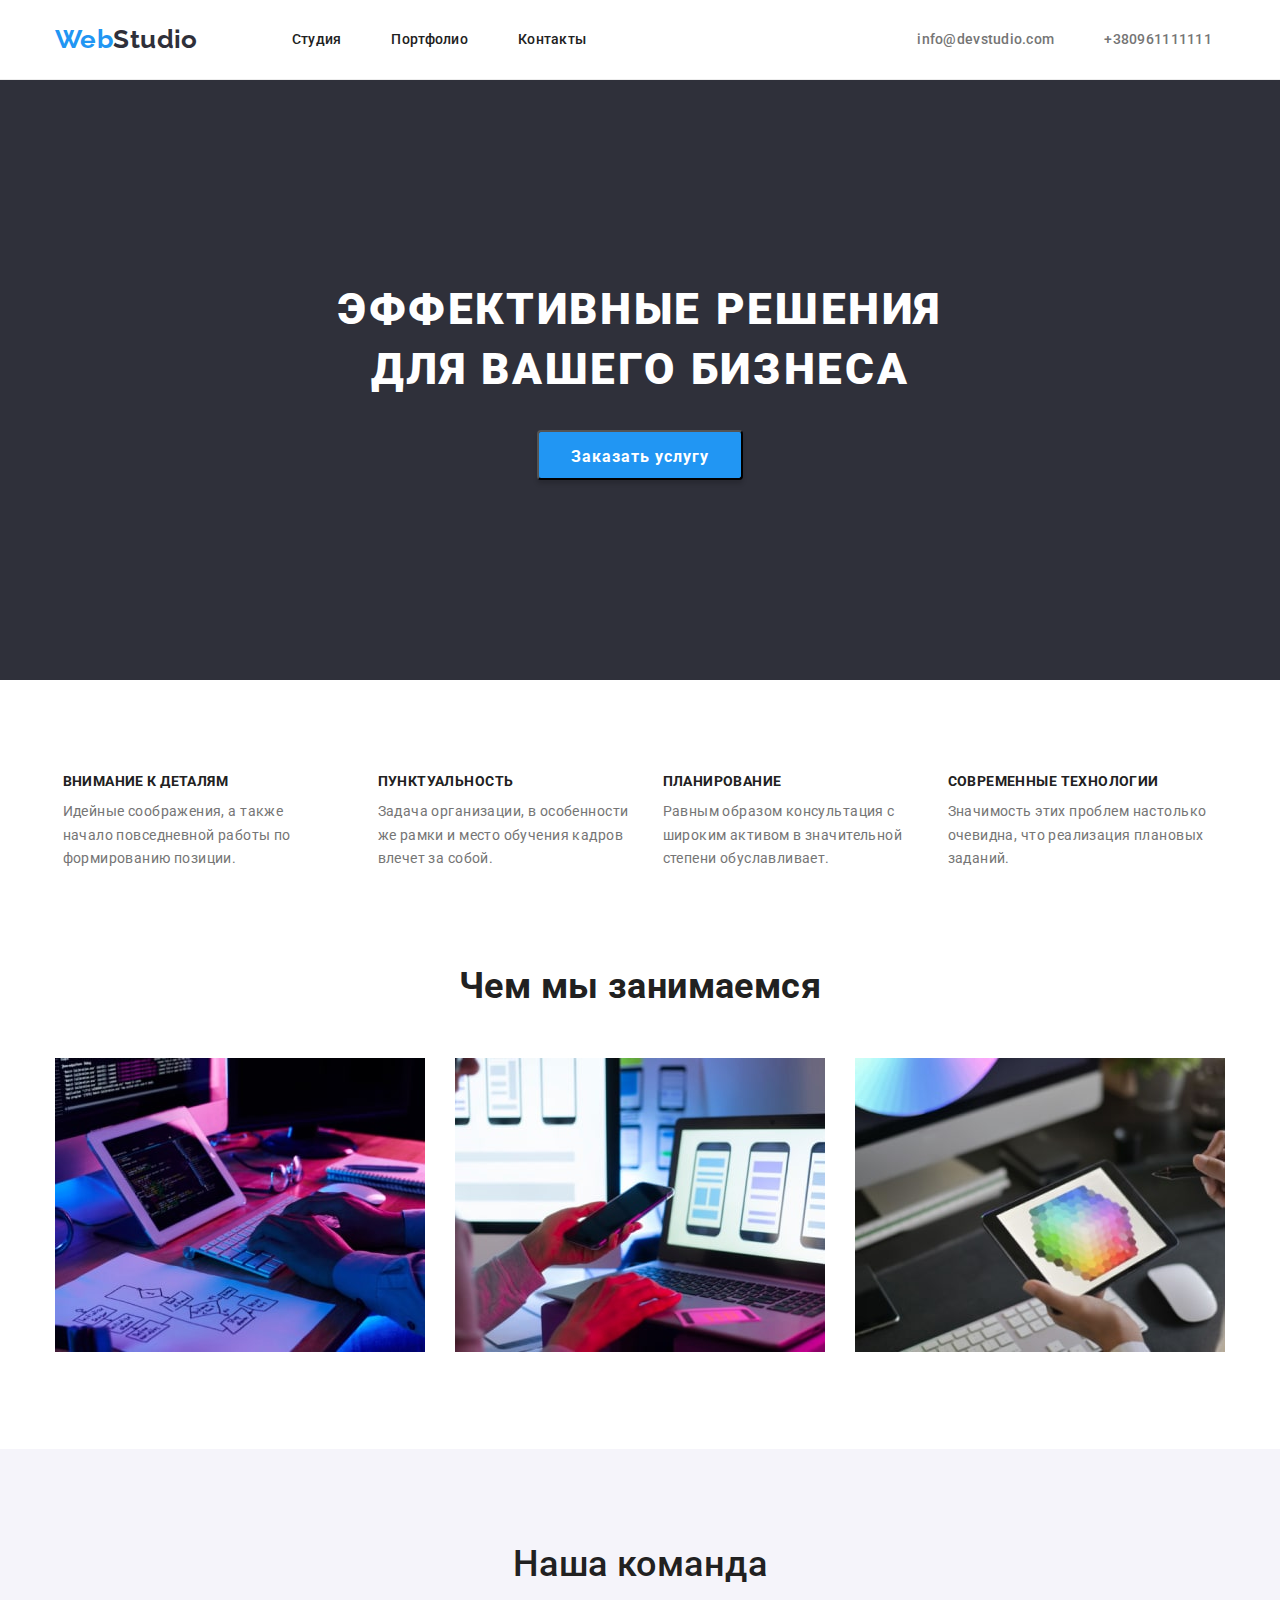
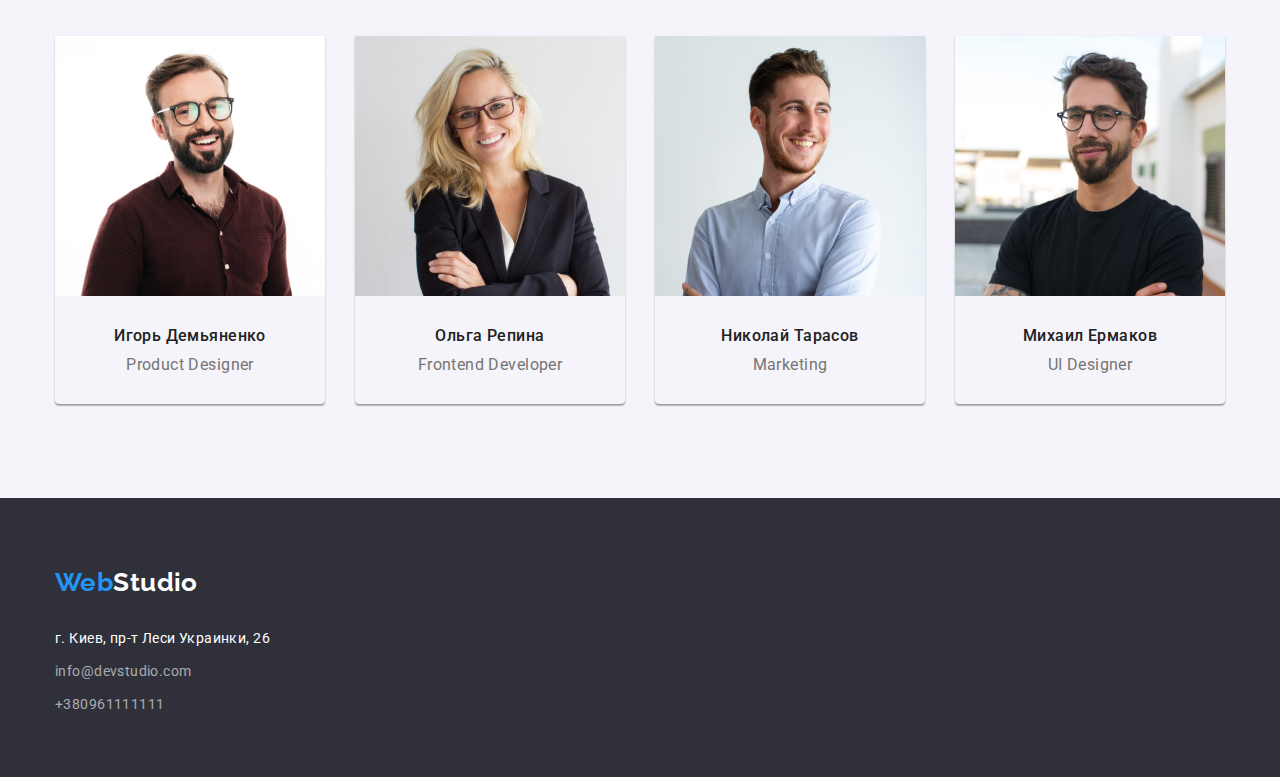
==== commit 1c9b3f83: "добавляет сжатые изображения" ====
--- a/index.html
+++ b/index.html
@@ -63,9 +63,9 @@
             <div class="container wrk">
             <h2 class="work-tittle">Чем мы занимаемся</h2>
             <ul class="work-list">
-                <li class="work-items"><img src="./images/img.jpg" alt="верстка сайтов" width="370" height="294"></li>
-                <li class="work-items"><img src="./images/img-proj.jpg" alt="програмное обеспечение" width="370" height="294"></li>
-                <li class="work-items"><img src="./images/img-graf.jpg" alt="графический дизайн" width="370" height="294"></li>
+                <li class="work-items"><img src="./images/work-a-min.jpg" alt="верстка сайтов" width="370" height="294"></li>
+                <li class="work-items"><img src="./images/work-b-min.jpg" alt="програмное обеспечение" width="370" height="294"></li>
+                <li class="work-items"><img src="./images/work-c-min.jpg" alt="графический дизайн" width="370" height="294"></li>
             </ul>
             </div>
         </section>
@@ -74,22 +74,22 @@
             <h2 class="team-maintittle">Наша команда</h2>
             <ul class="team-list">
                 <li class="team-items">
-                    <img class="team-img" src="./images/1.jpg" alt="фото Игоря Демьяненко" width="270" height="260">
+                    <img class="team-img" src="./images/team-a-min.jpg" alt="фото Игоря Демьяненко" width="270" height="260">
                     <h3 class="team-tittle">Игорь Демьяненко</h3>
                     <p class="team-text" lang="en">Product Designer</p>
                 </li>
                 <li class="team-items">
-                    <img class="team-img" src="./images/2.jpg" alt="фото Ольги Репиной" width="270" height="260">
+                    <img class="team-img" src="./images/team-b-min.jpg" alt="фото Ольги Репиной" width="270" height="260">
                     <h3 class="team-tittle">Ольга Репина</h3>
                     <p class="team-text" lang="en">Frontend Developer</p>
                 </li>
                 <li class="team-items">
-                    <img class="team-img" src="./images/3.jpg" alt="фото Николая Тарасова" width="270" height="260">
+                    <img class="team-img" src="./images/team-c-min.jpg" alt="фото Николая Тарасова" width="270" height="260">
                     <h3 class="team-tittle">Николай Тарасов</h3>
                     <p class="team-text" lang="en">Marketing</p>
                 </li>
                 <li class="team-items">
-                    <img class="team-img" src="./images/4.jpg" alt="фото Михаила Ермакова" width="270" height="260">
+                    <img class="team-img" src="./images/team-d-min.jpg" alt="фото Михаила Ермакова" width="270" height="260">
                     <h3 class="team-tittle">Михаил Ермаков</h3>
                     <p class="team-text" lang="en">UI Designer</p>
                 </li>
--- a/css/style.css
+++ b/css/style.css
@@ -234,6 +234,7 @@
   font-size: var(--primary-font-sz);
   line-height: var(--secondary-line-hght);
   margin-bottom: 50px;
+  text-align: center;
 }
 .work-tittle,
 .team-maintittle {
@@ -257,6 +258,7 @@
   font-size: var(--secondary-font-sz);
   line-height: var(--fourth-line-hght);
   text-align: center;
+  font-weight: 500;
 
   margin-bottom: 10px;
 }
@@ -287,7 +289,6 @@
 /* ФУТЕР */
 .logo-footer {
   display: inline-block;
-  padding-top: 60px;
   margin-bottom: 20px;}
 
 .adres-footer {
@@ -312,11 +313,12 @@
   margin-bottom: 9px;
 }
 
-.tel {
-  padding-bottom: 60px;
-}
+
 .footer {
   background-color: var(--secondary-link-clr);
+  padding-bottom: 60px;
+  padding-top: 60px;
+
 }
 /* background-color: #2F303A; */
 .link-clr {
@@ -352,8 +354,7 @@
   background: #F5F4FA;
   border-radius: 4px;
   border: 1px solid transparent;
-  box-shadow: 0px 3px 1px rgba(0, 0, 0, 0.1), 0px 1px 2px rgba(0, 0, 0, 0.08), 0px 2px 2px rgba(0, 0, 0, 0.12);
-  
+    
   padding: 6px 22px;
 }
 .btn-list {
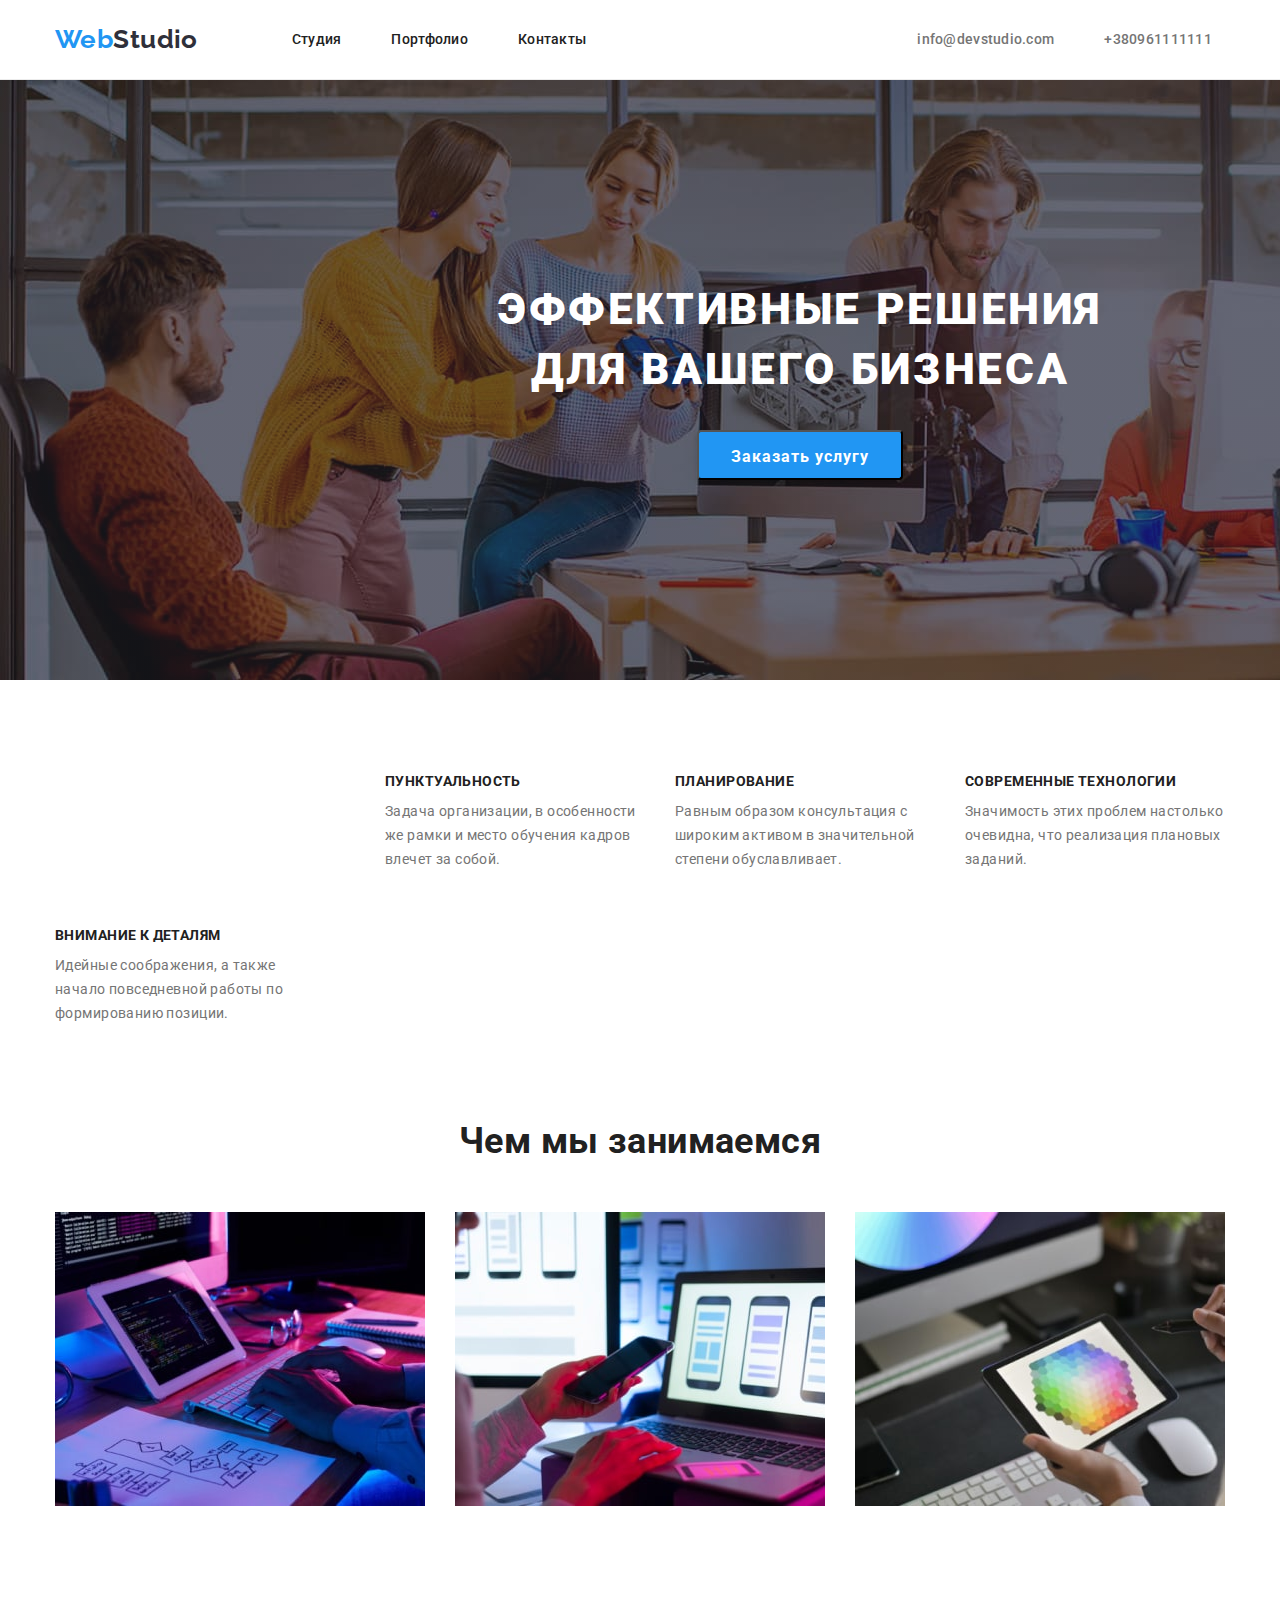
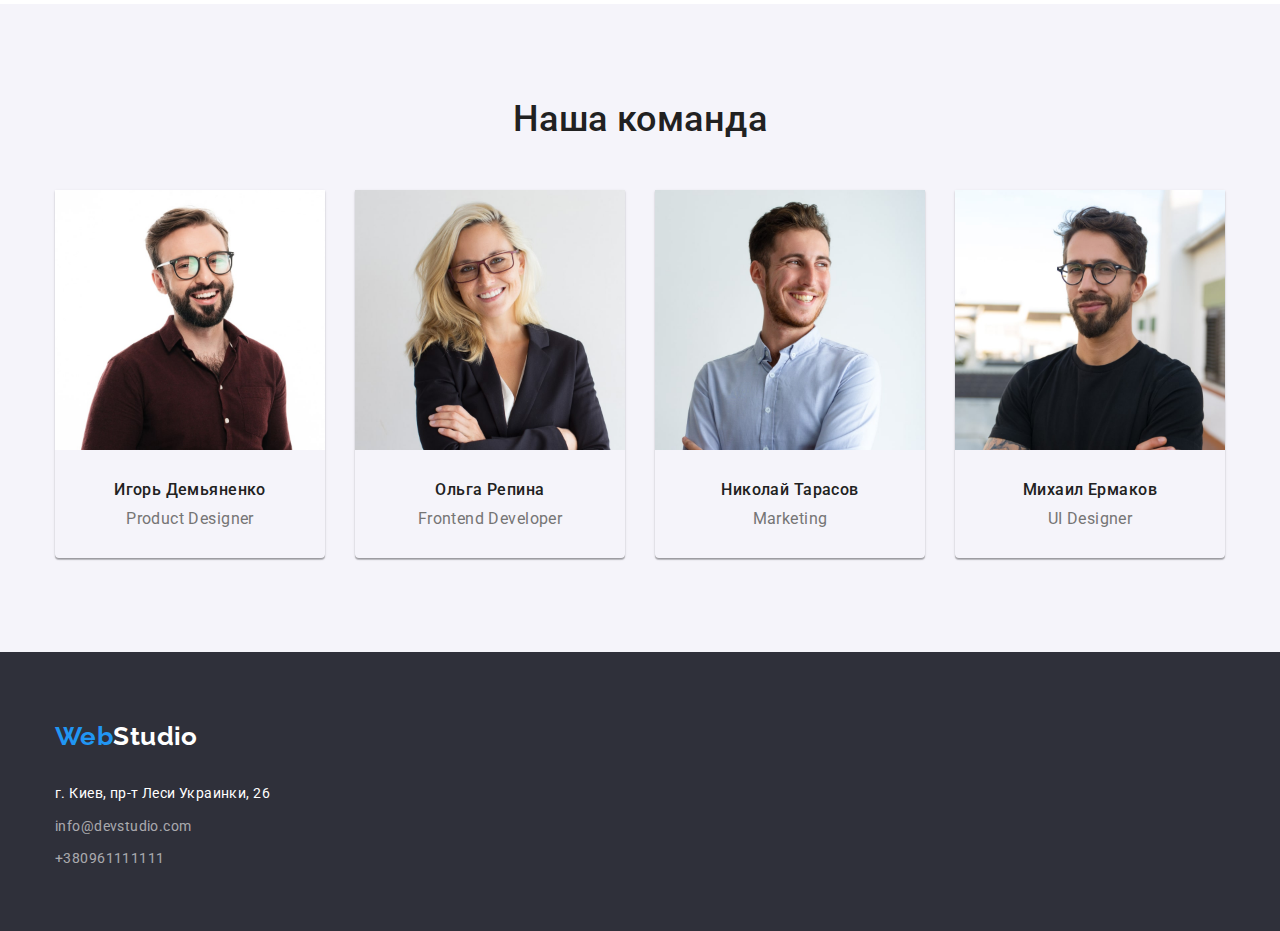
==== commit 52e9beaf: "4дз" ====
--- a/index.html
+++ b/index.html
@@ -30,7 +30,7 @@
     </header>
     
     <main><!--<Уникальный контент страницы>-->
-        <section class="banner"><!--Блок Баннер-->
+        <section class="banner overlay"><!--Блок Баннер-->
             <div class="container bnnr">
             <h1 class="banner-tittle">Эффективные решения <br> для вашего бизнеса</h1>
             <button class="banner-button" type="button">Заказать услугу</button>
@@ -41,18 +41,19 @@
             <h2 hidden class="peculiarities-maintittle">Особенности компании</h2>
             <ul class="peculiarities-list">
                 <li class="peculiarities-items">
+                    <div class="peculiarities-icons"><svg class="peculiarities-icon"><use href="./images/icons.svg#diagram-3"></use></svg></div>
                     <h3 class="peculiarities-tittle">внимание к деталям</h3>
                     <p class="peculiarities-text">Идейные соображения, а также начало повседневной работы по формированию позиции.</p>
                 </li>
-                <li>
+                <li class="peculiarities-items">
                     <h3 class="peculiarities-tittle">пунктуальность</h3>
                     <p class="peculiarities-text">Задача организации, в особенности же рамки и место обучения кадров влечет за собой.</p>
                 </li>
-                <li>
+                <li class="peculiarities-items">
                     <h3 class="peculiarities-tittle">планирование</h3>
                     <p class="peculiarities-text">Равным образом консультация с широким активом в значительной степени обуславливает.</p>
                 </li>
-                <li>
+                <li class="peculiarities-items">
                     <h3 class="peculiarities-tittle">современные технологии</h3>
                     <p class="peculiarities-text">Значимость этих проблем настолько очевидна, что реализация плановых заданий.</p>
                 </li>
--- a/css/style.css
+++ b/css/style.css
@@ -147,8 +147,29 @@
 .banner {
   background-color: var(--secondary-link-clr);
   text-align: center;
+
   padding: 200px 0;
-}
+/* background-image: linear-gradient(rgba(47, 48, 58, 0.4)), url(../images/background.jpg);
+  /* background-image: url(../images/background.jpg),  ; */
+   
+  /* width: 1600px;
+  height: 600px;  
+  margin-right: auto;
+  margin-left: auto; */
+  
+}
+.overlay {
+  width: 1600px;
+  height: 600px;  
+  margin-right: auto;
+  margin-left: auto;
+  background-color: #C4C4C4;;
+  background-image: linear-gradient(to right, rgba(47, 48, 58, 0.4),rgba(47, 48, 58, 0.4)), url(../images/background.jpg);
+  
+}
+
+
+
 .banner-tittle {
   line-height: 1.36;
   font-family: Roboto;
@@ -181,6 +202,7 @@
   height: 50px;
   left: 700px;
   top: 430px;
+
   padding: 10px 32px;
 }
 
@@ -213,6 +235,17 @@
 .peculiarities-items:not(:last-child), .work-items:not(:last-child), .team-items:not(:last-child) {
   margin-right: 30px;
 }
+/* .peculiarities-items::before {
+  display: block;
+  content: "";
+  height: 120px;
+  background-size: contain;
+  background-repeat: no-repeat;
+  background-position: center;
+  background-image: url(../images/antena.svg); */
+/* } */
+
+
 .peculiarities-text {
   max-width: 270px;
 }
